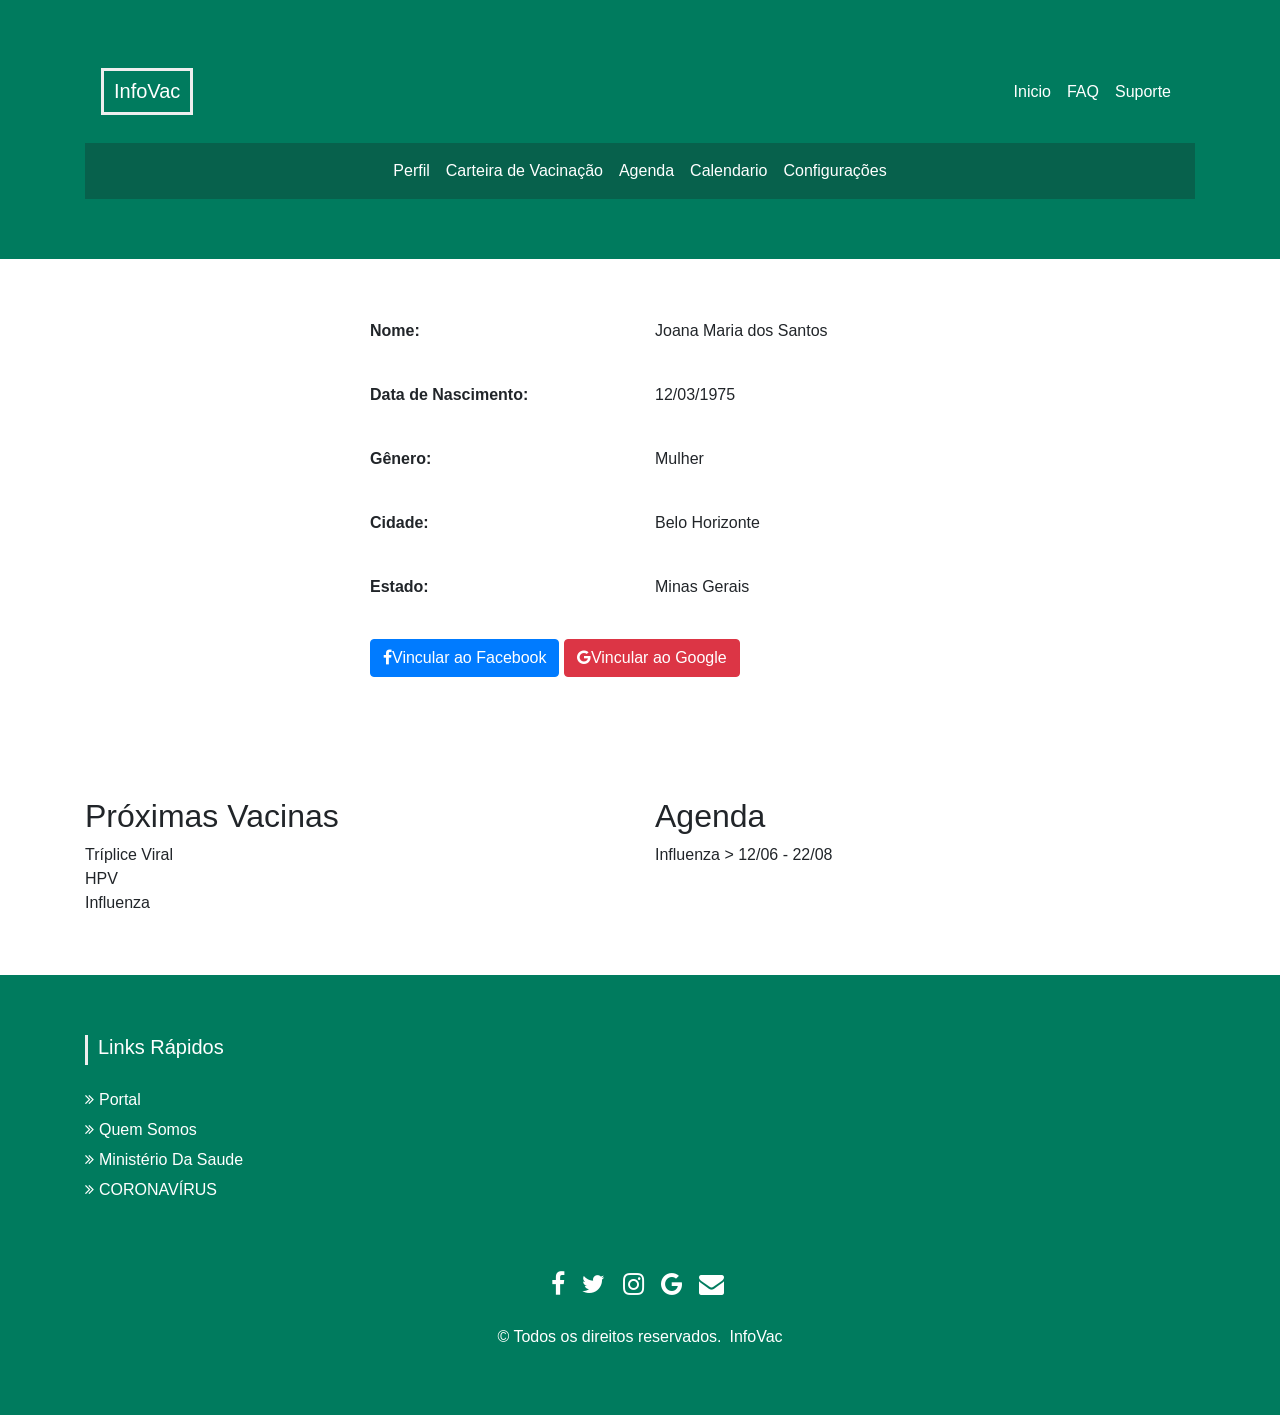
==== perfil.html @ fb4bd20b "arquivo html da pagina do perfil" ====
<!DOCTYPE html>
<html lang="pt-br">
<head>
    <link href="//maxcdn.bootstrapcdn.com/bootstrap/4.0.0/css/bootstrap.min.css" rel="stylesheet" id="bootstrap-css">
    <script src="//maxcdn.bootstrapcdn.com/bootstrap/4.0.0/js/bootstrap.min.js"></script>
    <script src="//cdnjs.cloudflare.com/ajax/libs/jquery/3.2.1/jquery.min.js"></script>
    <meta charset="UTF-8">
    <meta name="viewport" content="width=device-width, initial-scale=1">
    <link rel="stylesheet" href="style.css">
    <title>InfoVac</title>
</head>

<body>
    <!-- Header -->
    <section id="header">
      <div class="container">    
          <nav class="navbar navbar-expand-lg" id="cabecalho">
              <h5 class="navbar-brand" id="Logo">InfoVac</h5>
              <button class="navbar-toggler" type="button" data-toggle="collapse" data-target="#navbarNavAltMarkup" aria-controls="navbarNavAltMarkup" aria-expanded="false" aria-label="Toggle navigation">
                <span class="navbar-toggler-icon"></span>
              </button>
              <div class="collapse navbar-collapse d-none d-sm-none" id="navbarNav">
                  <ul class="navbar-nav ml-auto">
                    <li class="nav-item">
                      <a class="nav-link" href="#">Inicio</a>
                    </li>
                    <li class="nav-item">
                      <a class="nav-link" href="#">FAQ</a>
                    </li>
                    <li class="nav-item">
                      <a class="nav-link" href="#">Suporte</a>
                    </li>
                  </ul>
              </div>
          </nav>
          
    <nav class="navbar navbar-expand-lg navbar-light" style="background-color: #07614c;" id="menu">
      <a class="navbar-brand d-md-none" href="#">Menu</a>
      <button class="navbar-toggler justify-content-right" type="button" data-toggle="collapse" data-target="#navbarNav" aria-controls="navbarNav" aria-expanded="false" aria-label="Toggle navigation">
        <span class="navbar-toggler-icon"></span>
      </button>
      <div class="collapse navbar-collapse justify-content-center" id="navbarNav">
        <ul class="navbar-nav">
        <li class="nav-item active">
          <a class="nav-link" href="#">Perfil</a>
        </li>
        <li class="nav-item">
          <a class="nav-link" href="#">Carteira de Vacinação</a>
        </li>
        <li class="nav-item">
          <a class="nav-link" href="#">Agenda</a>
        </li>
        <li class="nav-item">
          <a class="nav-link" href="#">Calendario</a>
        </li>
        <li class="nav-item">
          <a class="nav-link">Configurações</a>
        </li>
        </ul>
      </div>
    </nav>
          
      </div>
  </section>
    <!-- Header -->

    <main class="container main">

      <section class="row perfil">

        <div class="col-12 col-sm-12 col-md-4 col-lg-3 foto">
          <img src="imagens/perfil.png" alt="">
        </div>
        <div class="col-6 col-sm-6 col-md-4 col-lg-3 dados">
          <p><strong>Nome: </strong></p><br>
          <p><strong>Data de Nascimento: </strong></p><br>
          <p><strong>Gênero: </strong></p><br>
          <p><strong>Cidade: </strong></p><br>
          <p><strong>Estado: </strong></p><br>
        </div>

        <div class="col-6 col-sm-6 col-md-4 col-lg-4 dados"> 
          <p>Joana Maria dos Santos</p><br>
          <p>12/03/1975</p><br>
          <p>Mulher</p><br>
          <p>Belo Horizonte</p><br>
          <p>Minas Gerais</p><br>
        </div>
        <div class="col-6 col-sm-6 col-md-4 col-lg-3">
         
        </div>
        <div class="col-8 col-sm-8 col-md-8 col-lg-8 login">
          <button type="button" class="btn btn-primary"><span><i class="fa fa-facebook"></i></span></i><span>Vincular ao Facebook</span></button>
          <button type="button" class="btn btn-danger"><span><i class="fa fa-google"></i></span></i>Vincular ao Google</button>
        </div>

      </section>

      <section class="row perfil2">
        <div class="col-12 col-sm-6 col-md-6 col-lg-6 icones">
          <h2>Próximas Vacinas</h2>
          <span><img src="imagens/ui.png" alt="">Tríplice Viral</span><br>
          <span><img src="imagens/ui.png" alt="">HPV</span><br>
          <span><img src="imagens/multiply.png" alt="">Influenza</span><br>
          
        </div>
        <div class="col-12 col-sm-6 col-md-6 col-lg-6 agenda">
          <h2>Agenda</h2>
          <p>Influenza > 12/06 - 22/08</p>
        </div>
      </section>

    </main>














    <!-- Footer -->
    <section id="footer">
        <div class="container">
            <div class="row text-center text-xs-center text-sm-left text-md-left">
                <div class="col-xs-12 col-sm-4 col-md-4">
                    <h5>Links Rápidos</h5>
                    <ul class="list-unstyled quick-links">
                        <li><a href="#"><i class="fa fa-angle-double-right"></i>Portal</a></li>
                        <li><a href="#"><i class="fa fa-angle-double-right"></i>Quem Somos</a></li>
                        <li><a href="https://saude.gov.br/"><i class="fa fa-angle-double-right"></i>Ministério Da Saude</a></li>
                        <li><a href="https://coronavirus.saude.gov.br/"><i class="fa fa-angle-double-right"></i>CORONAVÍRUS</a></li>
                    </ul>
                </div>
            </div>
            <div class="row">
                <div class="col-xs-12 col-sm-12 col-md-12 mt-2 mt-sm-5">
                    <ul class="list-unstyled list-inline social text-center">
                        <li class="list-inline-item"><a href="https://www.facebook.com/"><i class="fa fa-facebook"></i></a></li>
                        <li class="list-inline-item"><a href="https://twitter.com/"><i class="fa fa-twitter"></i></a></li>
                        <li class="list-inline-item"><a href="https://www.instagram.com/"><i class="fa fa-instagram"></i></a></li>
                        <li class="list-inline-item"><a href="https://www.google.com.br/"><i class="fa fa-google"></i></a></li>
                        <li class="list-inline-item"><a href="https://mail.google.com/mail/u/0/" target="_blank"><i class="fa fa-envelope"></i></a></li>
                    </ul>
                </div>
                <hr>
            </div>	
            <div class="row">
                <div class="col-xs-12 col-sm-12 col-md-12 mt-2 mt-sm-2 text-center text-white">
                    <p class="h6">© Todos os direitos reservados.<a class="text-green ml-2" href="#" target="_blank">InfoVac</a></p>
                </div>
                <hr>
            </div>	
        </div>
    </section>
    <!-- ./Footer -->

    <script src="https://code.jquery.com/jquery-3.4.1.slim.min.js" integrity="sha384-J6qa4849blE2+poT4WnyKhv5vZF5SrPo0iEjwBvKU7imGFAV0wwj1yYfoRSJoZ+n" crossorigin="anonymous"></script>
    <script src="https://cdn.jsdelivr.net/npm/popper.js@1.16.0/dist/umd/popper.min.js" integrity="sha384-Q6E9RHvbIyZFJoft+2mJbHaEWldlvI9IOYy5n3zV9zzTtmI3UksdQRVvoxMfooAo" crossorigin="anonymous"></script>
    <script src="https://stackpath.bootstrapcdn.com/bootstrap/4.4.1/js/bootstrap.min.js" integrity="sha384-wfSDF2E50Y2D1uUdj0O3uMBJnjuUD4Ih7YwaYd1iqfktj0Uod8GCExl3Og8ifwB6" crossorigin="anonymous"></script>
</body>

</html>
---- style.css ----
@import url('https://maxcdn.bootstrapcdn.com/font-awesome/4.7.0/css/font-awesome.min.css');
section {
    padding: 60px 0;
}
/* Header */
#header a
{
    color: #ffffff;
}

#Logo
{
    padding-left: 10px;
    padding-right: 10px;
    border-left: 3px solid #eeeeee;
    border-right: 3px solid #eeeeee;
    border-top: 3px solid #eeeeee;
    border-bottom: 3px solid #eeeeee;
    padding-bottom: 6px;
    margin-bottom: 20px;
    color:#ffffff;
}

#cabecalho a
{
    color: #ffffff;
    text-decoration: none !important;
    background-color: transparent;
    -webkit-text-decoration-skip: objects;
    margin-bottom: 20px;
    float: right;
}
#header a:hover
{
    background-color: #07614c;
}

#menu
{
    background-color: #07614c;
}

#menu a:hover
{
    color: #07614c;
    background-color: #eeeeee;
}

/* Footer */
section .section-title {
    text-align: center;
    color: #007b5e;
    margin-bottom: 50px;
    text-transform: uppercase;
}
#footer, #header {
    background: #007b5e;
}
#footer h5{
	padding-left: 10px;
    border-left: 3px solid #eeeeee;
    padding-bottom: 6px;
    margin-bottom: 20px;
    color:#ffffff;
}
#footer a {
    color: #ffffff;
    text-decoration: none !important;
    background-color: transparent;
    -webkit-text-decoration-skip: objects;
}
#footer ul.social li{
	padding: 3px 0;
}
#footer ul.social li a i {
    margin-right: 5px;
	font-size:25px;
	-webkit-transition: .5s all ease;
	-moz-transition: .5s all ease;
	transition: .5s all ease;
}
#footer ul.social li:hover a i {
	font-size:30px;
	margin-top:-10px;
}
#footer ul.social li a,
#footer ul.quick-links li a{
	color:#ffffff;
}
#footer ul.social li a:hover{
	color:#eeeeee;
}
#footer ul.quick-links li{
	padding: 3px 0;
	-webkit-transition: .5s all ease;
	-moz-transition: .5s all ease;
	transition: .5s all ease;
}
#footer ul.quick-links li:hover{
	padding: 3px 0;
	margin-left:5px;
	font-weight:700;
}
#footer ul.quick-links li a i{
	margin-right: 5px;
}
#footer ul.quick-links li:hover a i {
    font-weight: 700;
}

@media (max-width:767px){
	#footer h5 {
    padding-left: 0;
    border-left: transparent;
    padding-bottom: 0px;
    margin-bottom: 10px;
    }
}
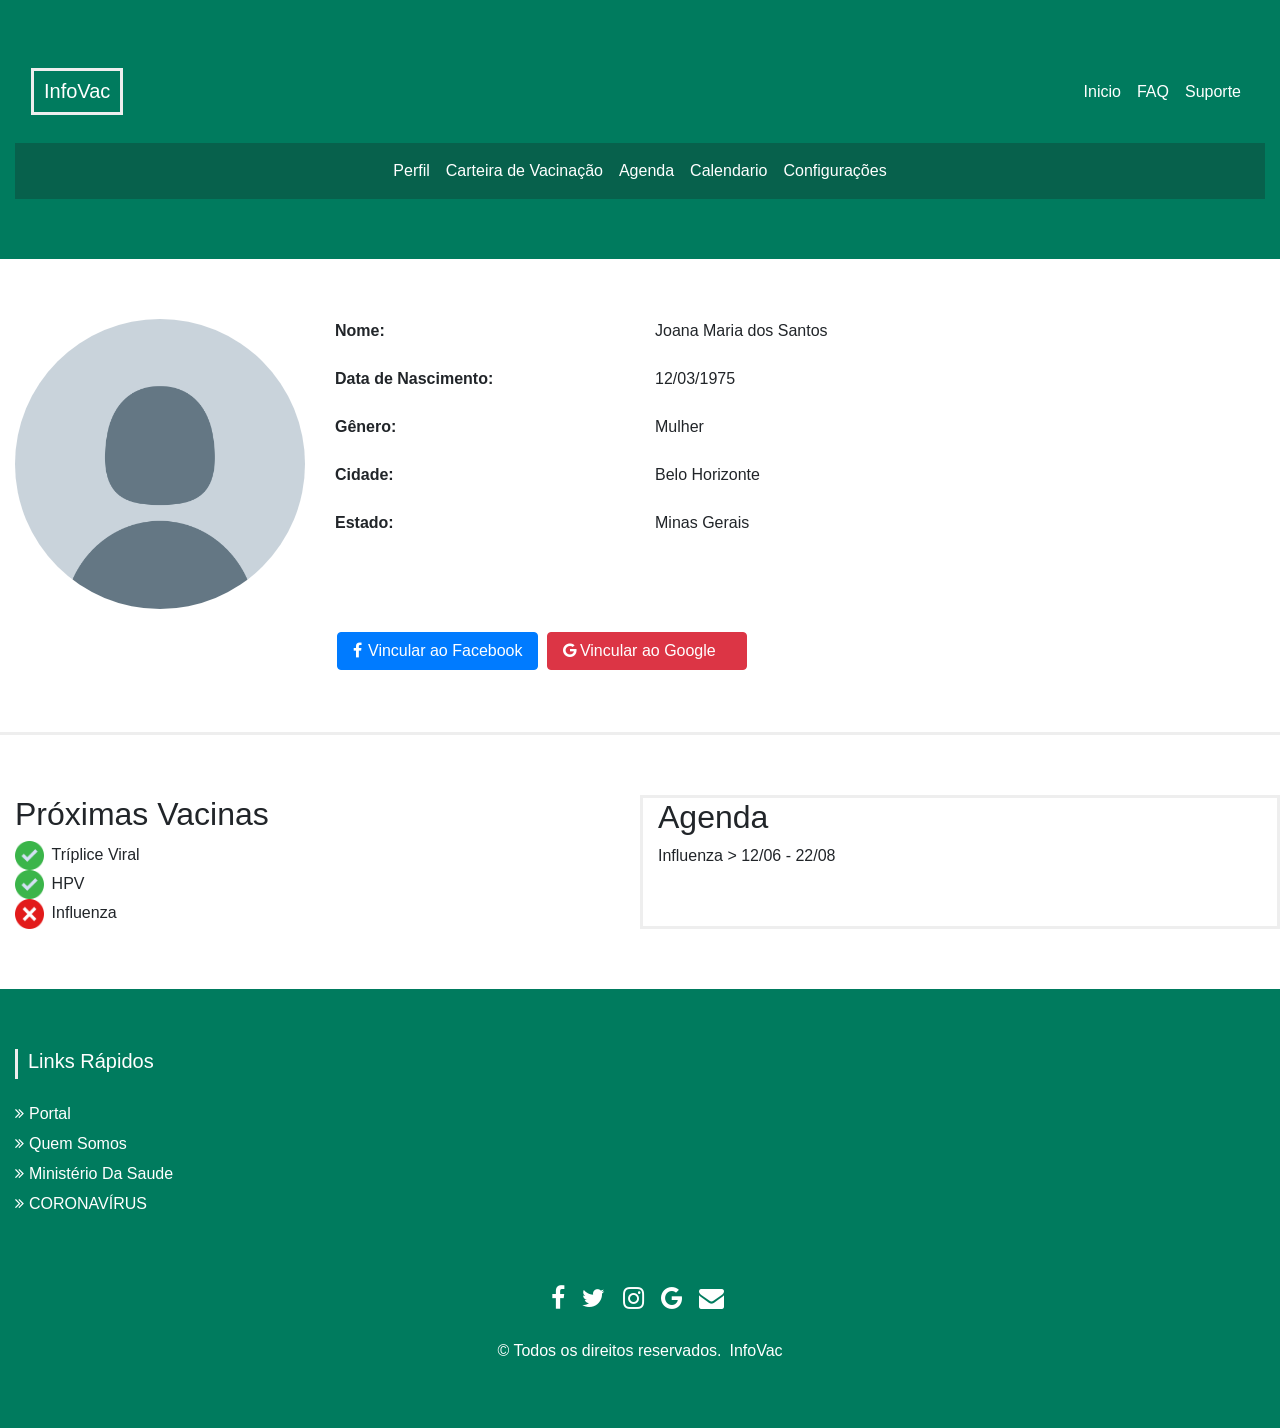
==== commit 6e30479b: "concertando os arquivos" ====
--- a/perfil.html
+++ b/perfil.html
@@ -6,7 +6,7 @@
     <script src="//cdnjs.cloudflare.com/ajax/libs/jquery/3.2.1/jquery.min.js"></script>
     <meta charset="UTF-8">
     <meta name="viewport" content="width=device-width, initial-scale=1">
-    <link rel="stylesheet" href="style.css">
+    <link rel="stylesheet" href="perfil.css">
     <title>InfoVac</title>
 </head>
 
@@ -69,7 +69,7 @@
       <section class="row perfil">
 
         <div class="col-12 col-sm-12 col-md-4 col-lg-3 foto">
-          <img src="imagens/perfil.png" alt="">
+          <img src="imagens_perfil/perfil.png" alt="">
         </div>
         <div class="col-6 col-sm-6 col-md-4 col-lg-3 dados">
           <p><strong>Nome: </strong></p><br>
@@ -99,9 +99,9 @@
       <section class="row perfil2">
         <div class="col-12 col-sm-6 col-md-6 col-lg-6 icones">
           <h2>Próximas Vacinas</h2>
-          <span><img src="imagens/ui.png" alt="">Tríplice Viral</span><br>
-          <span><img src="imagens/ui.png" alt="">HPV</span><br>
-          <span><img src="imagens/multiply.png" alt="">Influenza</span><br>
+          <span><img src="imagens_perfil/ui.png" alt="">Tríplice Viral</span><br>
+          <span><img src="imagens_perfil/ui.png" alt="">HPV</span><br>
+          <span><img src="imagens_perfil/multiply.png" alt="">Influenza</span><br>
           
         </div>
         <div class="col-12 col-sm-6 col-md-6 col-lg-6 agenda">
@@ -133,7 +133,7 @@
                     <h5>Links Rápidos</h5>
                     <ul class="list-unstyled quick-links">
                         <li><a href="#"><i class="fa fa-angle-double-right"></i>Portal</a></li>
-                        <li><a href="#"><i class="fa fa-angle-double-right"></i>Quem Somos</a></li>
+                        <li><a href="quemsomos.html"><i class="fa fa-angle-double-right"></i>Quem Somos</a></li>
                         <li><a href="https://saude.gov.br/"><i class="fa fa-angle-double-right"></i>Ministério Da Saude</a></li>
                         <li><a href="https://coronavirus.saude.gov.br/"><i class="fa fa-angle-double-right"></i>CORONAVÍRUS</a></li>
                     </ul>
--- a/perfil.css
+++ b/perfil.css
@@ -0,0 +1,211 @@
+
+@import url('https://maxcdn.bootstrapcdn.com/font-awesome/4.7.0/css/font-awesome.min.css');
+section {
+    padding: 60px 0;
+}
+/* Header */
+#header a
+{
+    color: #ffffff;
+}
+
+#Logo
+{
+    padding-left: 10px;
+    padding-right: 10px;
+    border-left: 3px solid #eeeeee;
+    border-right: 3px solid #eeeeee;
+    border-top: 3px solid #eeeeee;
+    border-bottom: 3px solid #eeeeee;
+    padding-bottom: 6px;
+    margin-bottom: 20px;
+    color:#ffffff;
+}
+
+#cabecalho a
+{
+    color: #ffffff;
+    text-decoration: none !important;
+    background-color: transparent;
+    -webkit-text-decoration-skip: objects;
+    margin-bottom: 20px;
+    float: right;
+}
+#header a:hover
+{
+    background-color: #07614c;
+}
+
+#menu
+{
+    background-color: #07614c;
+}
+
+#menu a:hover
+{
+    color: #07614c;
+    background-color: #eeeeee;
+}
+
+/*Main - Início*/
+
+.foto img{
+    width: 100%;
+    border-radius: 50%;
+    margin-bottom: 20px;
+}
+.foto{margin: 0px;}
+
+.perfil{
+    border-bottom: 3px solid #eeeeee;
+}
+
+.login button{
+    text-align: left;
+    margin: 2px;
+}
+.login button span{
+    padding: 3px;
+}
+.login button{
+    min-width: 200px;
+}
+
+.dados p{
+    border:0;
+    padding: 0px;
+    margin: 0;
+}
+
+.perfil2 img{
+    width: 6%;
+    padding-right: 2mm;
+}
+
+
+.agenda{
+    border-top: 3px solid #eeeeee;
+    border-left: 3px solid #eeeeee;
+    border-bottom: 3px solid #eeeeee;
+    border-right: 3px solid #eeeeee;
+}
+/*Main - Media Query*/
+
+@media screen and (max-width:500px){
+    .perfil img{
+        margin-left: 24%;
+        width: 50%;
+        align-items: center;
+    }
+    .login{
+        margin-left: 17%;
+    }
+    .icones{
+        margin-bottom: 5%;
+    }
+    .login button{
+        display: block;
+        margin-bottom: 1%;
+    }
+}
+
+@media screen and (min-width:501px) and (max-width:767px){
+    .perfil img{
+        margin-left: 24%;
+        width: 50%;
+        align-items: center;
+    }
+    .login{
+        display: flex;
+        justify-content: center;
+        margin-left: 10%;
+    }
+    .icones{
+        margin-bottom: 5%;
+    }
+}
+
+@media screen and (min-width:768px){
+    .login{
+        display: inline;
+        margin-left: 25%;
+    } 
+}
+
+/*Main - Fim*/
+
+/* Footer */
+section .section-title {
+    text-align: center;
+    color: #007b5e;
+    margin-bottom: 50px;
+    text-transform: uppercase;
+}
+#footer, #header {
+    background: #007b5e;
+}
+#footer h5{
+	padding-left: 10px;
+    border-left: 3px solid #eeeeee;
+    padding-bottom: 6px;
+    margin-bottom: 20px;
+    color:#ffffff;
+}
+#footer a {
+    color: #ffffff;
+    text-decoration: none !important;
+    background-color: transparent;
+    -webkit-text-decoration-skip: objects;
+}
+#footer ul.social li{
+	padding: 3px 0;
+}
+#footer ul.social li a i {
+    margin-right: 5px;
+	font-size:25px;
+	-webkit-transition: .5s all ease;
+	-moz-transition: .5s all ease;
+	transition: .5s all ease;
+}
+#footer ul.social li:hover a i {
+	font-size:30px;
+	margin-top:-10px;
+}
+#footer ul.social li a,
+#footer ul.quick-links li a{
+	color:#ffffff;
+}
+#footer ul.social li a:hover{
+	color:#eeeeee;
+}
+#footer ul.quick-links li{
+	padding: 3px 0;
+	-webkit-transition: .5s all ease;
+	-moz-transition: .5s all ease;
+	transition: .5s all ease;
+}
+#footer ul.quick-links li:hover{
+	padding: 3px 0;
+	margin-left:5px;
+	font-weight:700;
+}
+#footer ul.quick-links li a i{
+	margin-right: 5px;
+}
+#footer ul.quick-links li:hover a i {
+    font-weight: 700;
+}
+
+@media (max-width:767px){
+	#footer h5 {
+    padding-left: 0;
+    border-left: transparent;
+    padding-bottom: 0px;
+    margin-bottom: 10px;
+    }
+}
+@media (min-width: 1200px){
+.container {
+    max-width: 1420px;
+}
+}
